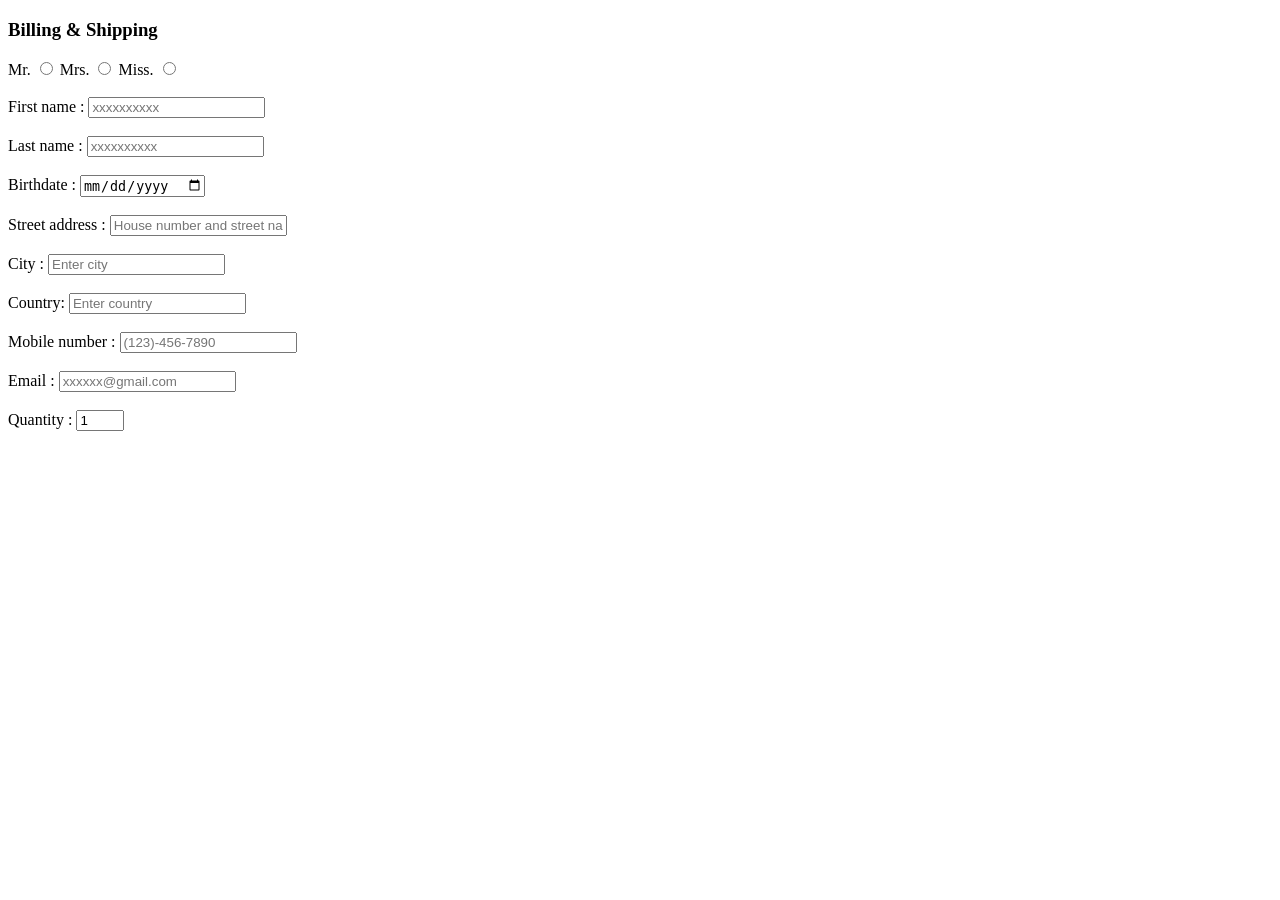
==== buy.html @ 8a6c4cb3 "update:create a form" ====
<!DOCTYPE html>

<html>
<body>
  <h3>Billing & Shipping</h3>
    <form>

        <div>

            <label>Mr.</label>
            <input type="radio">

            <label>Mrs.</label>
            <input type="radio">

            <label>Miss.</label>
            <input type="radio">


        </div>
        <br>

        <div>
           <label for="fname">First name :</label>
           <input type="text" id="fname" name="fname" placeholder="xxxxxxxxxx">
        </div>
        <br>

        <div>
           <label for="lname">Last name :</label>
           <input type="text" id="lname" name="lname" placeholder="xxxxxxxxxx">
        </div>
        <br>

        <div>
            <label for="bdate">Birthdate :</label>
            <input type="date" id="bdate" name="bdate">
        </div>
        <br>

        <div>
            <label for="address">Street address :</label>
            <input type="text" id="address" name="address" placeholder="House number and street name">
        </div>
        <br>

        <div>
            <label for="city">City :</label>
            <input type="text" id="city" name="city" placeholder="Enter city">
         
        </div>
        <br>

        <div>
            <label for="country">Country:</label>
            <input type="text" id="country" name="country" placeholder="Enter country">
         
        </div>
        <br>

        <div>
            <label for="phone">Mobile number :</label>
            <input type="tel" id="phone" name="phone" placeholder ="(123)-456-7890">
         
        </div>
        <br>

        <div>
            <label for="email">Email :</label>
            <input type="email" id="email" name="email" placeholder="xxxxxx@gmail.com">
         
        </div>
        <br>

        <div>
            <label for="quantity">Quantity :</label>
            <input type="number" id="quantity" name="quantity" min="0" max="99" value="1" >
         
        </div>
    </form>
</body>
</html>
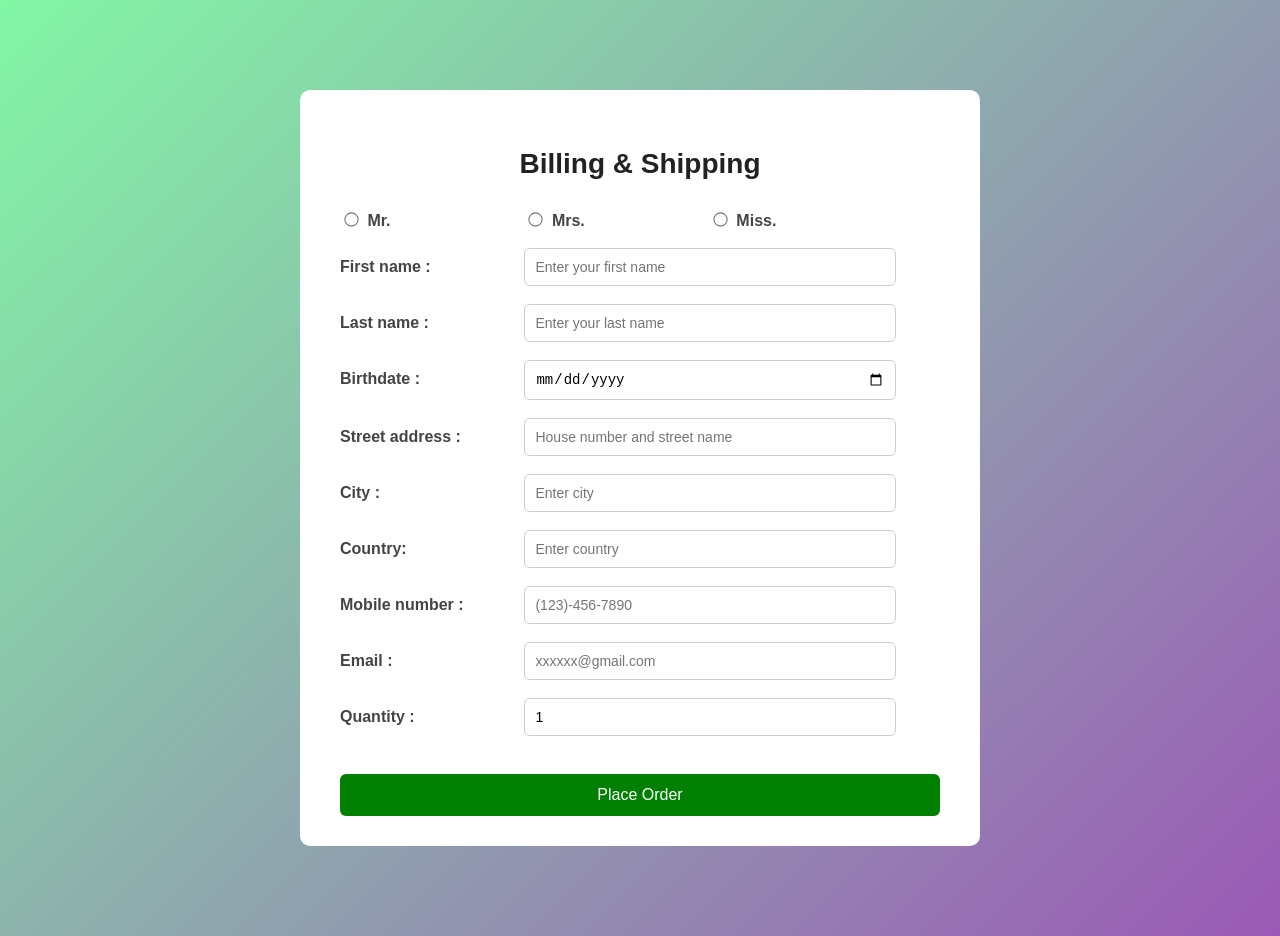
==== commit f81e3959: "modified:   buy.html         modified:   des.html         modified:   stylesheet.css" ====
--- a/buy.html
+++ b/buy.html
@@ -1,82 +1,92 @@
 <!DOCTYPE html>
 
 <html>
+<head>
+    <title>Billing Card</title>
+    <link rel="stylesheet" href="style.css">
+
+</head>    
 <body>
+    <div class="container">
   <h3>Billing & Shipping</h3>
     <form>
 
         <div>
 
-            <label>Mr.</label>
-            <input type="radio">
+            <label>
+            <input type="radio" name ="title">
+            Mr.</label>
 
-            <label>Mrs.</label>
-            <input type="radio">
+            <label>
+            <input type="radio"name ="title">
+            Mrs.</label>
 
-            <label>Miss.</label>
-            <input type="radio">
-
+            <label>
+            <input type="radio"name ="title">
+            Miss.</label>
 
         </div>
-        <br>
+        
 
         <div>
            <label for="fname">First name :</label>
-           <input type="text" id="fname" name="fname" placeholder="xxxxxxxxxx">
+           <input type="text" id="fname" name="fname" placeholder="Enter your first name">
         </div>
-        <br>
+        
 
         <div>
            <label for="lname">Last name :</label>
-           <input type="text" id="lname" name="lname" placeholder="xxxxxxxxxx">
+           <input type="text" id="lname" name="lname" placeholder="Enter your last name">
         </div>
-        <br>
+        
 
         <div>
             <label for="bdate">Birthdate :</label>
             <input type="date" id="bdate" name="bdate">
         </div>
-        <br>
+        
 
         <div>
             <label for="address">Street address :</label>
             <input type="text" id="address" name="address" placeholder="House number and street name">
         </div>
-        <br>
+        
 
         <div>
             <label for="city">City :</label>
             <input type="text" id="city" name="city" placeholder="Enter city">
          
         </div>
-        <br>
+        
 
         <div>
             <label for="country">Country:</label>
             <input type="text" id="country" name="country" placeholder="Enter country">
          
         </div>
-        <br>
+        
 
         <div>
             <label for="phone">Mobile number :</label>
             <input type="tel" id="phone" name="phone" placeholder ="(123)-456-7890">
          
         </div>
-        <br>
+        
 
         <div>
             <label for="email">Email :</label>
             <input type="email" id="email" name="email" placeholder="xxxxxx@gmail.com">
          
         </div>
-        <br>
+        
 
         <div>
             <label for="quantity">Quantity :</label>
             <input type="number" id="quantity" name="quantity" min="0" max="99" value="1" >
          
         </div>
+        <button type="submit">Place Order</button>
     </form>
+    </div>
 </body>
 </html>
--- a/style.css
+++ b/style.css
@@ -0,0 +1,88 @@
+body{
+    display:flex;
+    height:100vh;
+    justify-content: center;
+    align-items: center;
+    padding: 10px;
+    font-family: Arial, sans-serif;
+    background: linear-gradient(135deg,#82f7a5,#9b59b6);
+}
+
+.container{
+    width: 600px;
+    margin: 40px auto;
+    background: white;
+    padding: 30px 40px ;
+    border-radius: 10px;
+}
+
+h3{
+   text-align: center;
+    margin-bottom: 30px;
+    color: #222;
+    font-size: 28px;
+
+}
+
+form div{
+    margin-bottom: 18px;
+}
+
+
+label{
+    display: inline-block;
+    width: 180px;
+    font-weight: bold;
+    color: #444;
+}
+
+
+input[type="text"],
+input[type="date"],
+input[type="tel"],
+input[type="email"],
+input[type="number"]{
+    width: 350px;
+    padding: 10px;
+    border: 1px solid #ccc;
+    border-radius: 6px;
+    font-size: 14px;
+    transition: 0.3s;
+}
+
+
+input:focus{
+    border-color: #007bff;
+    outline: none;
+    box-shadow: 0 0 5px rgba(0,123,255,0.3);
+}
+
+
+input[type="radio"]{
+    margin-right: 5px;
+    transform: scale(1.1);
+}
+
+label input[type="radio"]{
+    width: auto;
+}
+
+
+button{
+    width: 100%;
+    padding: 12px;
+    margin-top: 20px;
+    background: green;
+    color: white;
+    border: none;
+    border-radius: 6px;
+    font-size: 16px;
+    cursor: pointer;
+    transition: 0.3s;
+}
+
+button:hover{
+    background: darkgreen;
+}
+
+   
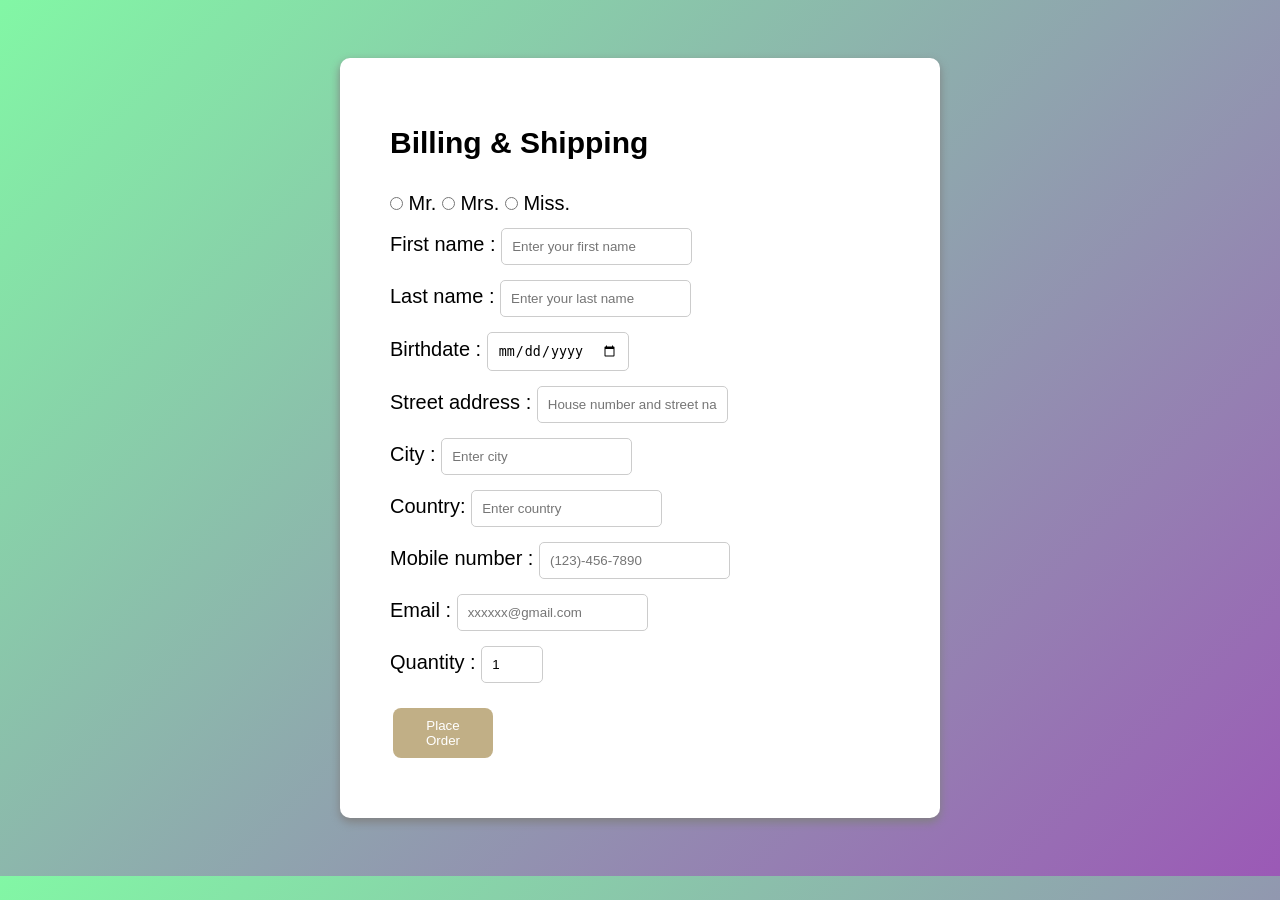
==== commit 3f01e6c2: "update buy.html page" ====
--- a/buy.html
+++ b/buy.html
@@ -3,14 +3,14 @@
 <html>
 <head>
     <title>Billing Card</title>
-    <link rel="stylesheet" href="style.css">
+    <link rel="stylesheet" href="stylesheet.css">
 
 </head>    
 <body>
     <div class="container">
-  <h3>Billing & Shipping</h3>
+  
     <form>
-
+        <h2>Billing & Shipping</h2>
         <div>
 
             <label>
--- a/stylesheet.css
+++ b/stylesheet.css
@@ -0,0 +1,128 @@
+body {
+    font-family: Arial;
+     background: linear-gradient(135deg,#82f7a5,#9b59b6)
+}
+
+h1{
+    text-align: center;
+    font-size: 60px;
+    
+}
+
+.container {
+    display:flex;
+    justify-content: center;
+  
+}
+
+
+
+.product {
+    border: 1px solid #d2080886;
+    padding: 50px;
+    width: 200px;
+    background-color: #fff;
+    border-radius: 15px;
+    box-shadow: 0 5px 15px;
+    margin: 15px;
+}
+
+button{
+    background: #7f59067b;
+    color: white;
+    border: none;
+    width:100px;
+    height:50px;
+    border-radius: 8px;
+    padding: 10px 20px;
+    margin: 10px 3px;
+    
+    cursor: pointer;
+    transition:opacity 0.15s;
+}
+
+button:hover {
+    background: #80052eda;
+    opacity:0.8;
+}
+
+button:active{
+    opacity:0.5;
+}
+
+button-container{
+    display:inline-block;
+    margin-right:10px;
+    
+}
+
+.price{
+    color:#d74777;
+    font-size: 20px;
+    font-weight: bold;
+    padding-top: 10px;
+    
+}
+
+.product img{
+    width:100%;
+    border-radius: 10px;
+}
+
+.product h2{
+    height: 100px;
+    justify-content: center;
+    justify-items: center;
+}
+
+.a1 {
+    color: white;
+    text-decoration-line: none;
+}
+
+.a1:visited {
+    color: #e4decfde;
+    text-decoration-line: none;
+}
+
+.b1 {
+    color: white;
+    text-decoration-line: none;
+}
+
+.b1:visited {
+    color: #e4decfde;
+    text-decoration-line: none;
+}
+.image{
+    width:600px;
+    height:200px;
+}
+
+form{
+    background-color:white;
+    width: 500px;
+    margin: 50px auto;
+    padding: 50px;
+    justify-content: center;
+    justify-items: center;
+    border-radius: 10px;
+    box-shadow: 0 4px 10px gray;
+    line-height: 20px;
+    display: flex;
+    flex-direction: column;
+    gap: 15px;
+    font-size: 20px;
+}
+
+input{
+    width: auto;
+    padding: 10px;
+    border-radius: 5px;
+    box-shadow: black;
+    margin: auto;
+    border: 1px solid #ccc;
+}
+label{
+    width: 100px;
+}
